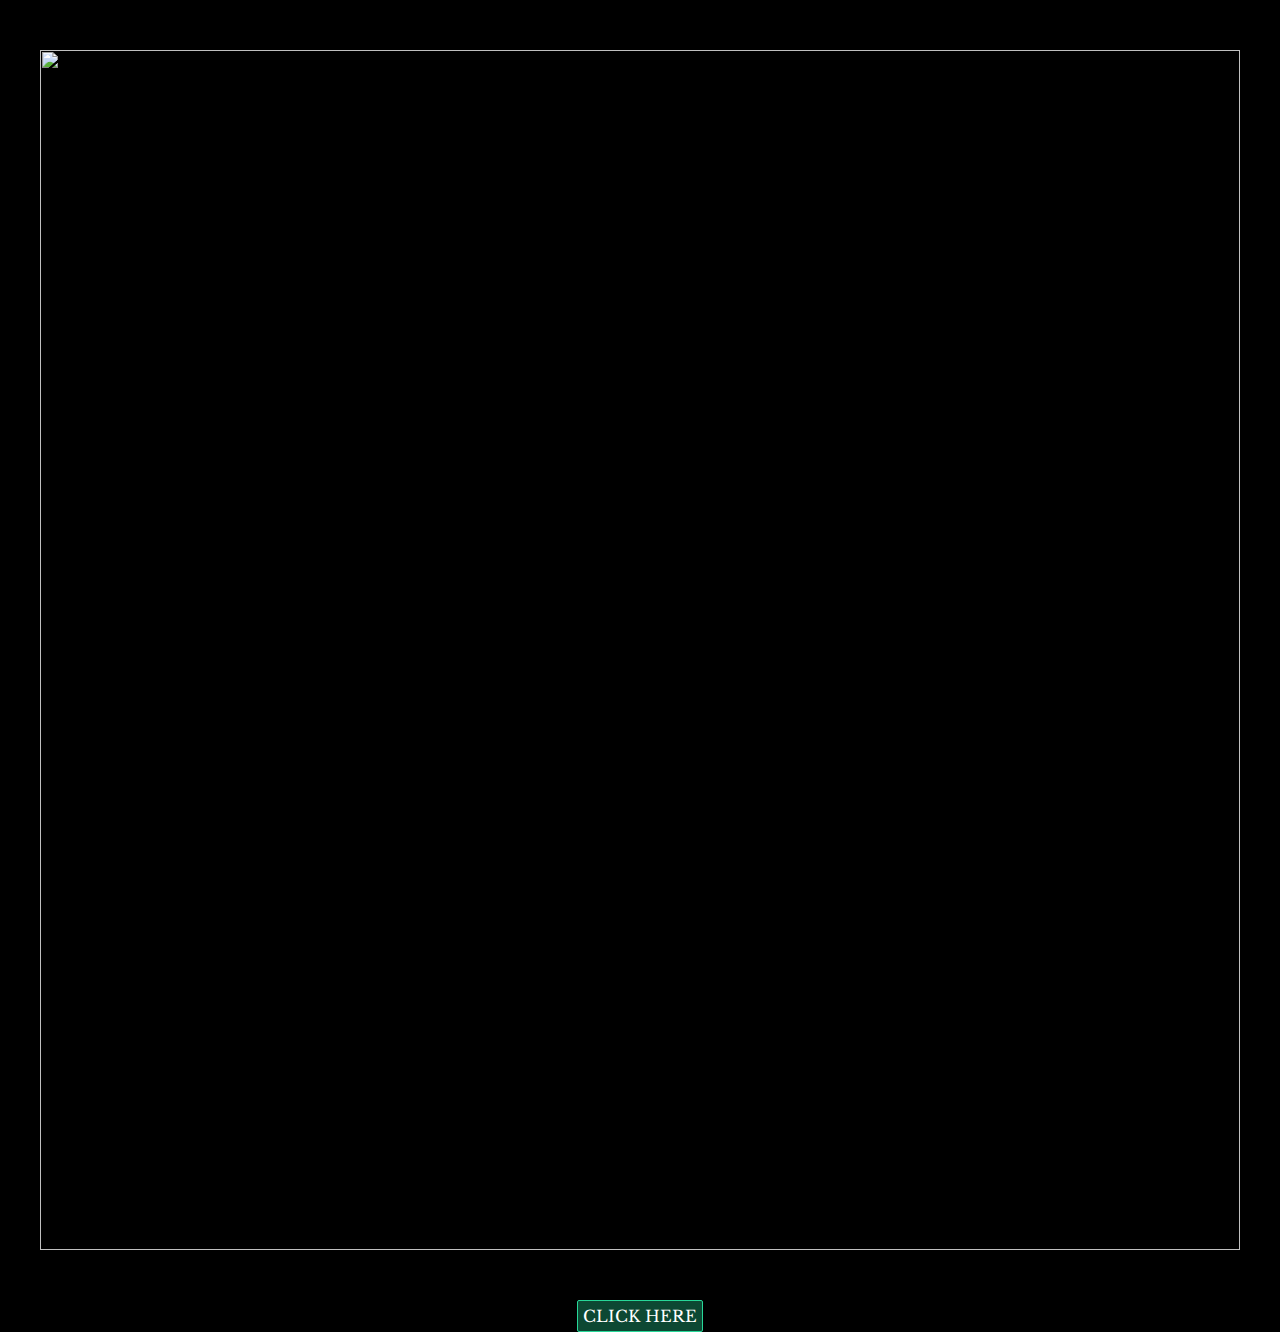
==== jupyterhub/landing-page/index.html @ 64125d40 "Style tweaks to placeholder landing page" ====
<html>
    <head>
        <link href="https://fonts.googleapis.com/css?family=Libre+Baskerville" rel="stylesheet">
        <style>
         body {
             background-color: #000;
             margin: 0 auto;
         }

         .image  {
             width: 1200px;
             height: auto;
         }

         .container {
             margin-top: 50px;
             display: flex;
             justify-content: space-around;
             width: 100%;
         }

         .try-button {
             display: block;
             border: 1px #27D798 solid;
             border-radius: 2px;
             padding: 5px;
             background-color: #27D79855;
             color: white;
             font-family: 'Libre Baskerville';
             text-decoration: none;
             text-transform: uppercase;
         }

        </style>

    </head>

    <body>
        <div class="container">
            <div>
                <img class="image" src="landing-image.png">
            </div>
        </div>
        <div class="container">
            <a class="try-button" href="/h/tmplogin">Click here</a>
        </div>
    </body>
</html>
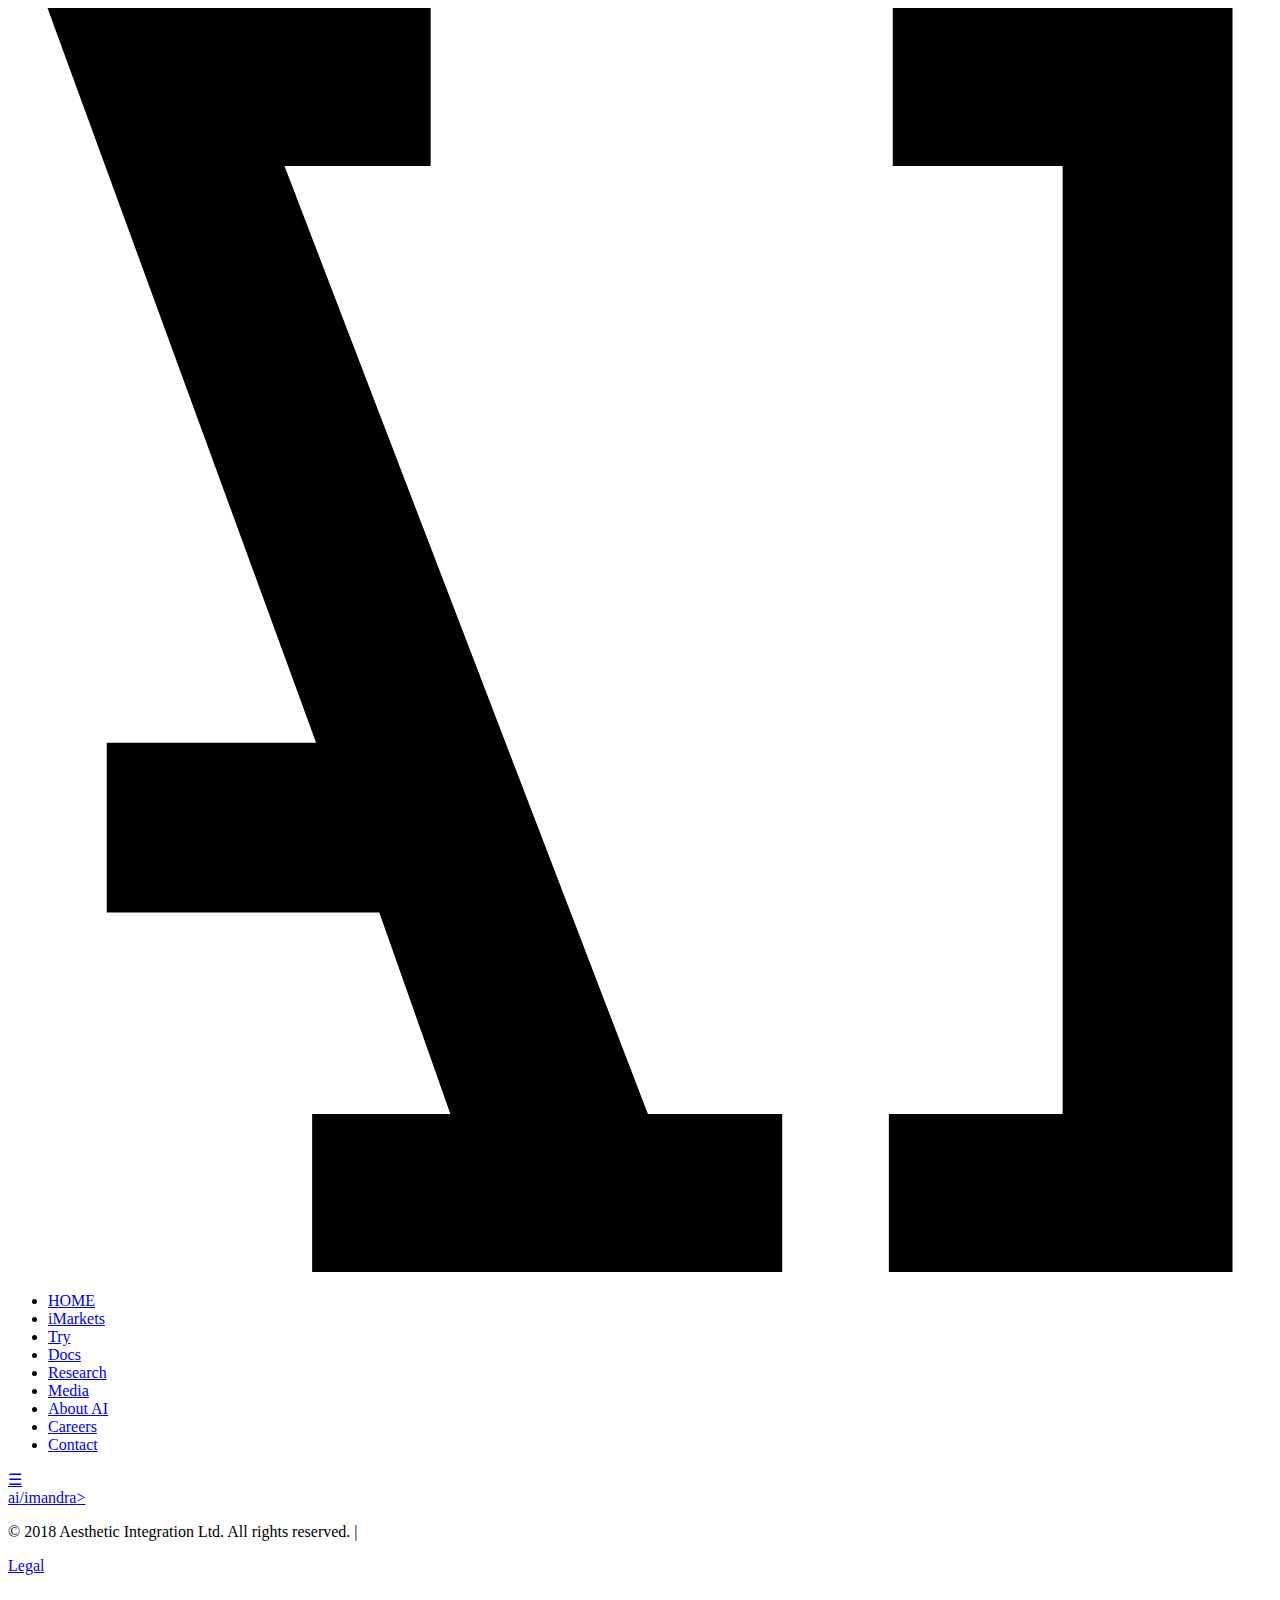
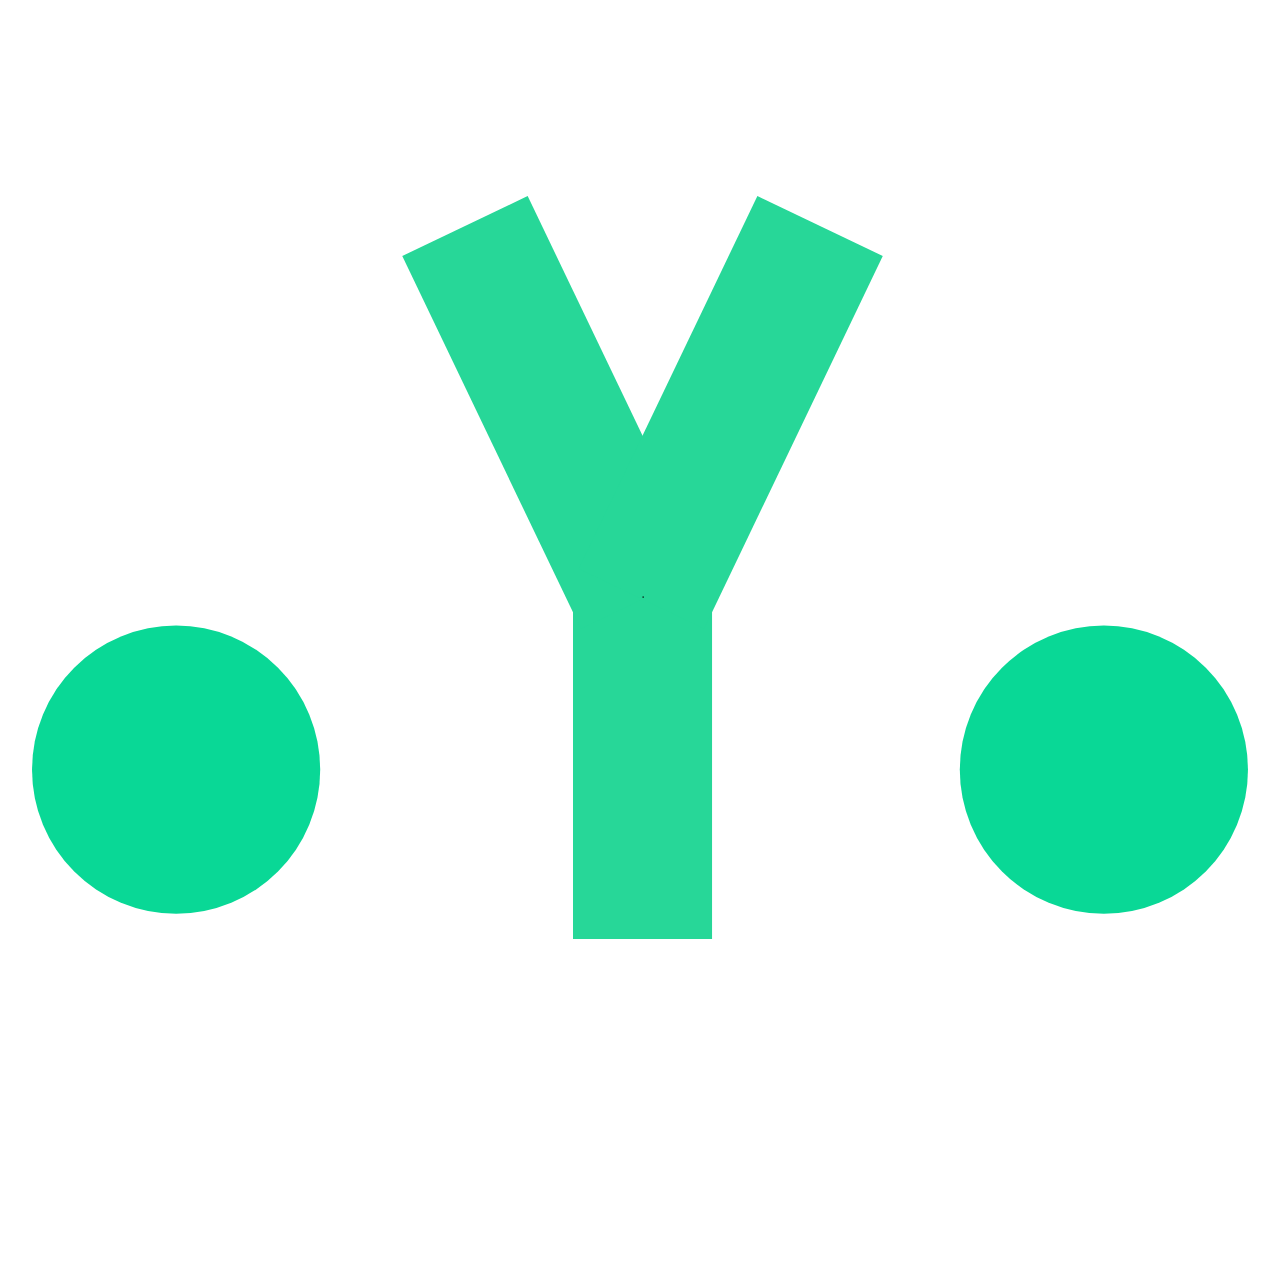
==== commit a6e6dd15: "- removed old loader placeholder" ====
--- a/jupyterhub/landing-page/index.html
+++ b/jupyterhub/landing-page/index.html
@@ -1,48 +1,144 @@
+<!doctype html>
 <html>
-    <head>
-        <link href="https://fonts.googleapis.com/css?family=Libre+Baskerville" rel="stylesheet">
-        <style>
-         body {
-             background-color: #000;
-             margin: 0 auto;
-         }
+<head>
+  <meta charset="utf-8">
+  <meta name="viewport" content="width=device-width, initial-scale=1.0">
+  <title>Try Imandra</title>
+  <link rel="stylesheet" type="text/css" href="style.css">
+  <link rel="stylesheet" href="https://fonts.googleapis.com/css?family=Lato%7CShare+Tech+Mono%7CMerriweather+Sans:300,300i,400,400i%7CMerriweather:300,300i,400,400i%7CRoboto+Slab:300,300i,400,400i">
+  <script src="js/typewriter.js"></script>
+  <script src="js/custom.js"></script>
+</head>
+<body>
+  <header class="AiHeader">
 
-         .image  {
-             width: 1200px;
-             height: auto;
-         }
 
-         .container {
-             margin-top: 50px;
-             display: flex;
-             justify-content: space-around;
-             width: 100%;
-         }
+     <div class="AiHeader_NavContainer">
+      <div class="AiHeader_InnerNavContainer">
+                    <div class="AiHeader_LogoContainer">
 
-         .try-button {
-             display: block;
-             border: 1px #27D798 solid;
-             border-radius: 2px;
-             padding: 5px;
-             background-color: #27D79855;
-             color: white;
-             font-family: 'Libre Baskerville';
-             text-decoration: none;
-             text-transform: uppercase;
-         }
+                      <svg id="ai-logo" version="1.1" xmlns="http://www.w3.org/2000/svg" xmlns:xlink="http://www.w3.org/1999/xlink" x="0" y="0" viewBox="0 0 32 32" xml:space="preserve">
+                        <polyline class="AiLogoFill" points="26.7,28 22.3,28 22.3,32 31,32 31,0 22.4,0 22.4,4 26.7,4 26.7,28 "/>
+                        <polygon  class="AiLogoFill" points="16.2,28 7,4 10.7,4 10.7,0 1,0 7.8,18.6 2.5,18.6 2.5,22.9 9.4,22.9 11.2,28 7.7,28 7.7,32 19.6,32 19.6,28 "/>
+                      </svg>
+                    </div>
 
-        </style>
+                    <nav class="AiHeader_NavListContainer ContainerHidden">
+                        <ul class="Menu">
+                            <li class="MenuItem">
+                                <a class="MenuItem_Link" href="https://www.imandra.ai/"><div>HOME</div></a>
+                            </li>
+                            <li class="MenuItem">
+                                <a class="MenuItem_Link" href="https://m.imandra.ai/"><div>iMarkets</div></a>
+                            </li>
+                            <li class="MenuItem">
+                                <a class="MenuItem_Link MenuItem_Link__Active" href="https://try.imandra.ai/"><div>Try</div></a>
+                            </li>
+                            <li class="MenuItem">
+                                <a class="MenuItem_Link" href="https://docs.imandra.ai/"><div>Docs</div></a>
+                            </li>
+                            <li class="MenuItem">
+                                <a class="MenuItem_Link" href="https://www.imandra.ai/#research"><div>Research</div></a>
+                            </li>
+                            <li class="MenuItem">
+                                <a class="MenuItem_Link" href="https://www.imandra.ai/media"><div>Media</div></a>
+                            </li>
+                            <li class="MenuItem">
+                                <a class="MenuItem_Link" href="https://www.imandra.ai//#about-ai"><div>About AI</div></a>
+                            </li>
+                            <li class="MenuItem">
+                                <a class="MenuItem_Link" href="https://www.imandra.ai/careers"><div>Careers</div></a>
+                            </li>
+                            <li class="MenuItem">
+                                <a class="MenuItem_Link" href="https://www.imandra.ai/#contact"><div>Contact</div></a>
+                            </li>
+                        </ul>
+                    </nav>
 
-    </head>
+                    <a class="AiHeader_MobileMenuIcon Icon_Hidden" href="/h/" id="AiHeader_MobileMenuIcon">&#9776;</a>
+      </div>
+    </div>
 
-    <body>
-        <div class="container">
-            <div>
-                <img class="image" src="landing-image.png">
+
+  </header>
+
+
+
+
+  <div class="Try_WelcomeScreenContainer">
+    <div class="Try_BackgroundCanvasBG">
+    </div>
+    
+    <div class="Try_BackgroundMiddleBG">
+    </div>
+    
+    <div class="Try_FrontContainer">
+      
+      <div class="Try_Ai3dLogo">
+          
+      </div>
+      
+      <a href="/h/" id="Try_Panel" class="Try_Panel">
+
+        <div class="Try_LogoImandraR">
+        </div>
+
+        <div class="Try_TerminalContainer">
+          
+            <div id="Try_Terminal" class="Try_Terminal">
             </div>
-        </div>
-        <div class="container">
-            <a class="try-button" href="/h/tmplogin">Click here</a>
-        </div>
-    </body>
+
+          </div>
+        </a>
+      </div>
+    </div>
+
+
+<footer class="Try_Footer"> 
+<p class="Try_Copyrights">© 2018 Aesthetic Integration Ltd. All rights reserved. |</p>
+<a class="Try_LegalLink" href="https://www.imandra.ai/legal/"><p>Legal</p></a>
+</footer>
+<div class="LoaderCover">
+  <svg version="1.1" id="imandraLoader" xmlns="http://www.w3.org/2000/svg" xmlns:xlink="http://www.w3.org/1999/xlink" x="0px"
+  y="0px" viewBox="0 0 100 100" style="enable-background:new 0 0 100 100;" xml:space="preserve">
+  <style type="text/css">
+  .st0{fill:#09D896;}
+  .st1{fill:#27D798;}
+</style>
+<circle id="er" class="st0" cx="13.3" cy="61.6" r="11.4"/>
+<circle id="el" class="st0" cx="86.7" cy="61.6" r="11.4"/>
+<rect id="b" x="44.7" y="47.9" class="st1" width="11" height="27.1"/>
+<rect id="ranim" x="50" y="42.4"  class="st1" width="32.7" height="11">
+  <animateTransform
+  attributeName="transform"
+  begin="0s"
+  dur="0.33s"
+  type="rotate"
+  from="-45 50.2 47.9"
+  to="-135 50.2 47.9"
+  repeatCount="indefinite" 
+  calcMode      = "spline"
+  keySplines    = "0.1 0.8 0.2 1"
+  keyTimes      = "0;1"
+  />
+</rect>
+<rect id="lanim" x="50" y="42.4"  class="st1" width="32.7" height="11">
+  <animateTransform
+  attributeName="transform"
+  begin="0s"
+  dur="0.33s"
+  type="rotate"
+  from="-135 50.2 47.9"
+  to="-45 50.2 47.9"
+  repeatCount="indefinite" 
+  calcMode      = "spline"
+  keySplines    = "0.1 0.8 0.2 1"
+  keyTimes      = "0;1"
+  />
+</rect>
+
+<rect id="ba" x="50.2" y="47.9" class="st2" width="0.1" height="0.1"/>
+</svg>
+</div>
+</body>
 </html>
